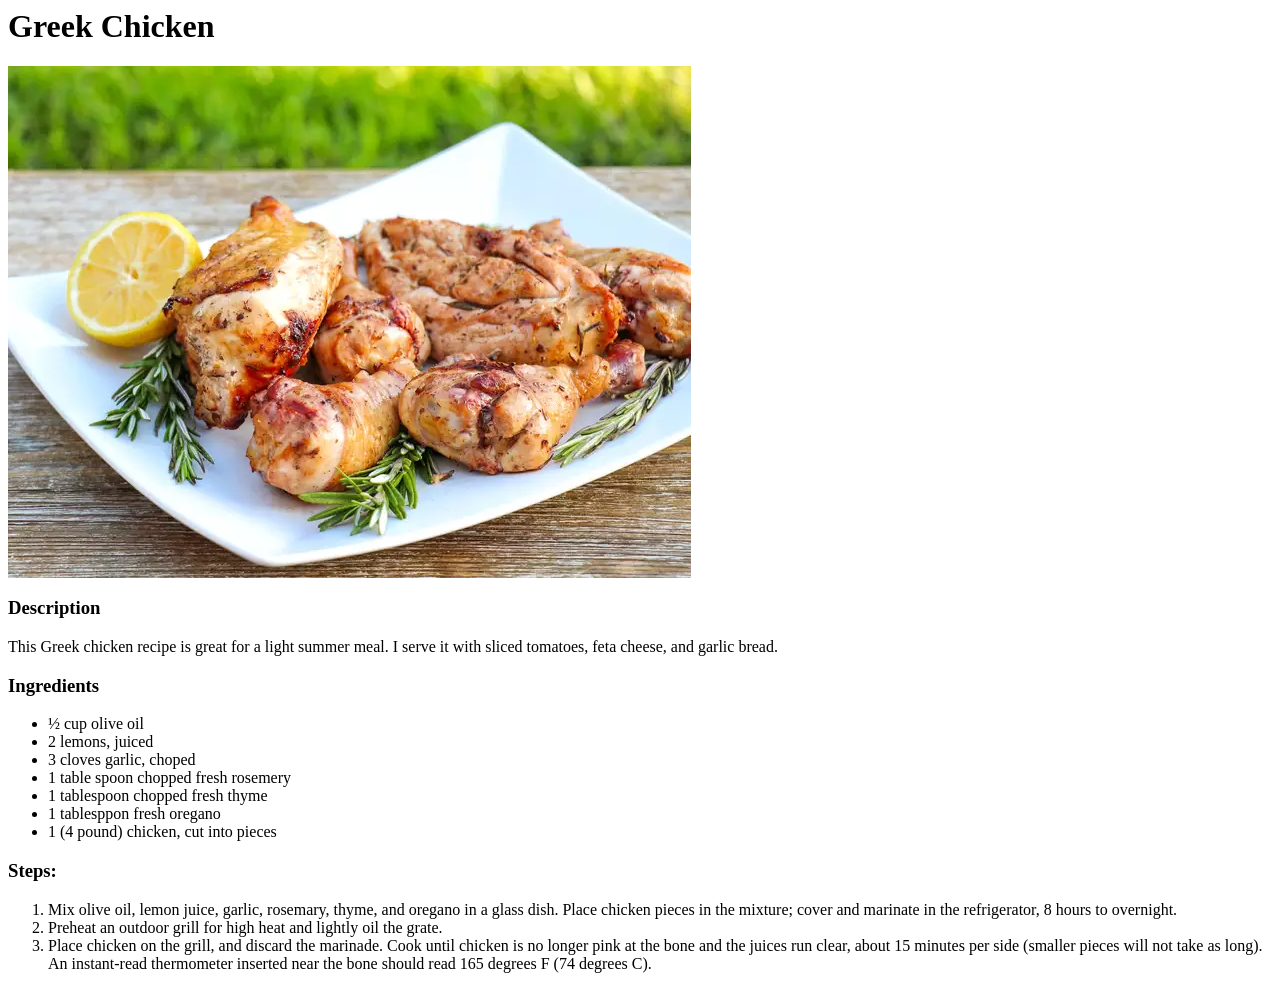
==== recipes/greek-chicken.html @ eee0774a "added greek chicken and fixed links in index.hmtml" ====
<!DOCTYPE hmtl>
<head>
	<meta charset="utf-8">
	<title> Greek Chicken</title>
</head>

<body> 
	<h1>Greek Chicken</h1>
	<img src="../img/greek-chicken.jpg" alt="Cool image of a tasty greek chicken">
	<h3> Description </h3>
	<p> This Greek chicken recipe is great for a light summer meal. I serve it with sliced tomatoes, feta cheese, and garlic bread.
	<h3>Ingredients </h3>
	<ul>
		<li>½ cup olive oil</li>
		<li>2 lemons, juiced</li>
		<li>3 cloves garlic, choped</li>
		<li>1 table spoon chopped fresh rosemery</li>
		<li>1 tablespoon chopped fresh thyme</li>
		<li>1 tablesppon fresh oregano</li>
		<li>1 (4 pound) chicken, cut into pieces</li>
	</ul>
	<h3> Steps: </h3>
	<ol>
		<li>Mix olive oil, lemon juice, garlic, rosemary, thyme, and oregano in a glass dish. Place chicken pieces in the mixture; cover and marinate in the refrigerator, 8 hours to overnight. </li>
		<li> Preheat an outdoor grill for high heat and lightly oil the grate. </li>
		<li> Place chicken on the grill, and discard the marinade. Cook until chicken is no longer pink at the bone and the juices run clear, about 15 minutes per side (smaller pieces will not take as long). An instant-read thermometer inserted near the bone should read 165 degrees F (74 degrees C). </li>
	</ol>
</body>
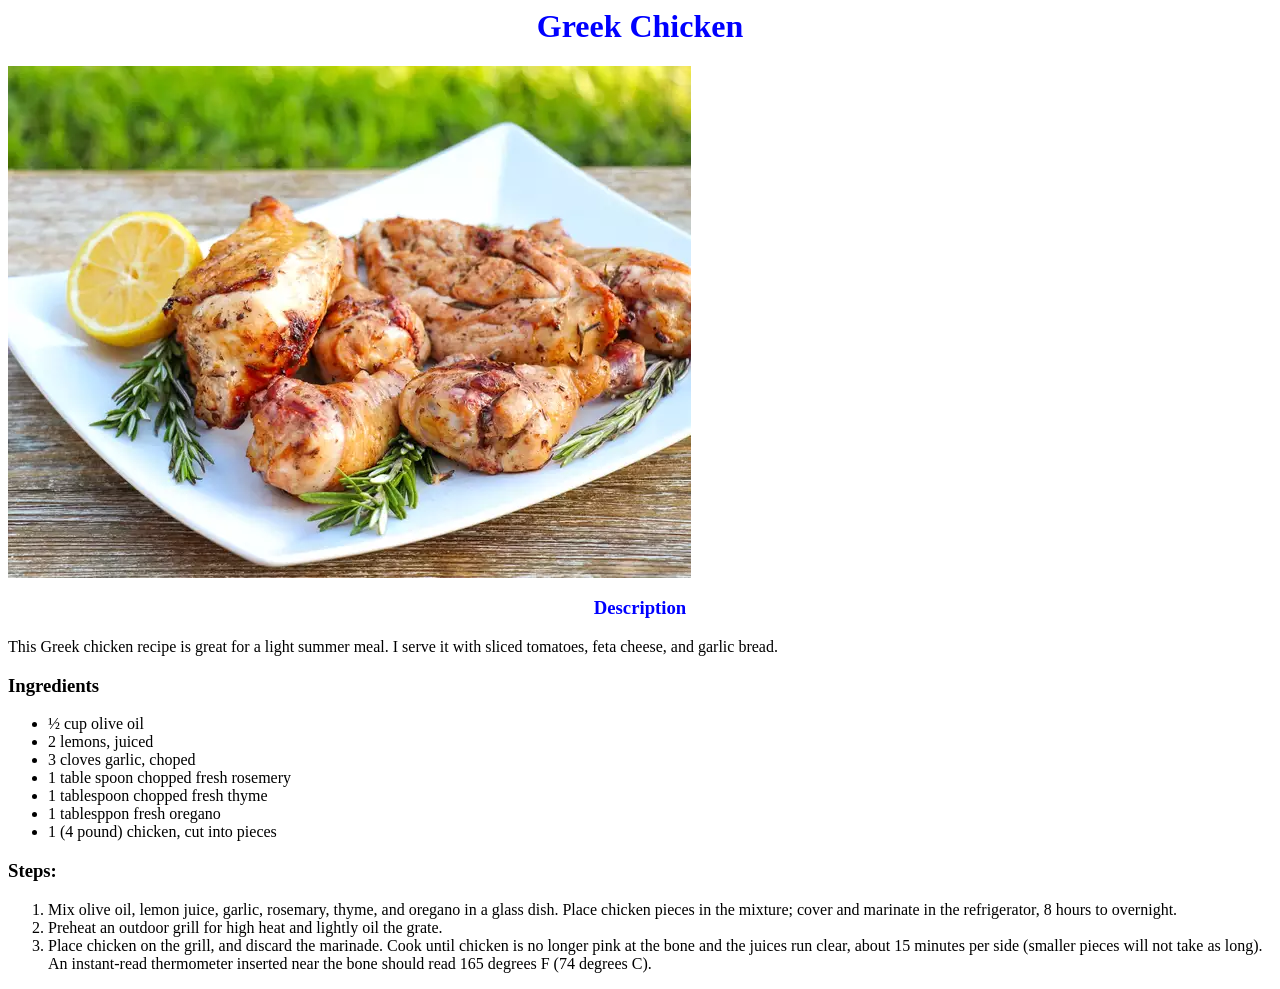
==== commit b1fccfea: "tweaked a chicken" ====
--- a/recipes/greek-chicken.html
+++ b/recipes/greek-chicken.html
@@ -2,12 +2,13 @@
 <head>
 	<meta charset="utf-8">
 	<title> Greek Chicken</title>
+	<link rel=stylesheet href="../style.css"/>
 </head>
 
 <body> 
-	<h1>Greek Chicken</h1>
+	<h1 class="title" >Greek Chicken</h1>
 	<img src="../img/greek-chicken.jpg" alt="Cool image of a tasty greek chicken">
-	<h3> Description </h3>
+	<h3 class="title" > Description </h3>
 	<p> This Greek chicken recipe is great for a light summer meal. I serve it with sliced tomatoes, feta cheese, and garlic bread.
 	<h3>Ingredients </h3>
 	<ul>
--- a/style.css
+++ b/style.css
@@ -0,0 +1,7 @@
+.title {
+	text-align:center;
+	font-weight: bold;
+	font-family: "Times New Roman", sans-serif;
+	color: blue;
+}
+
